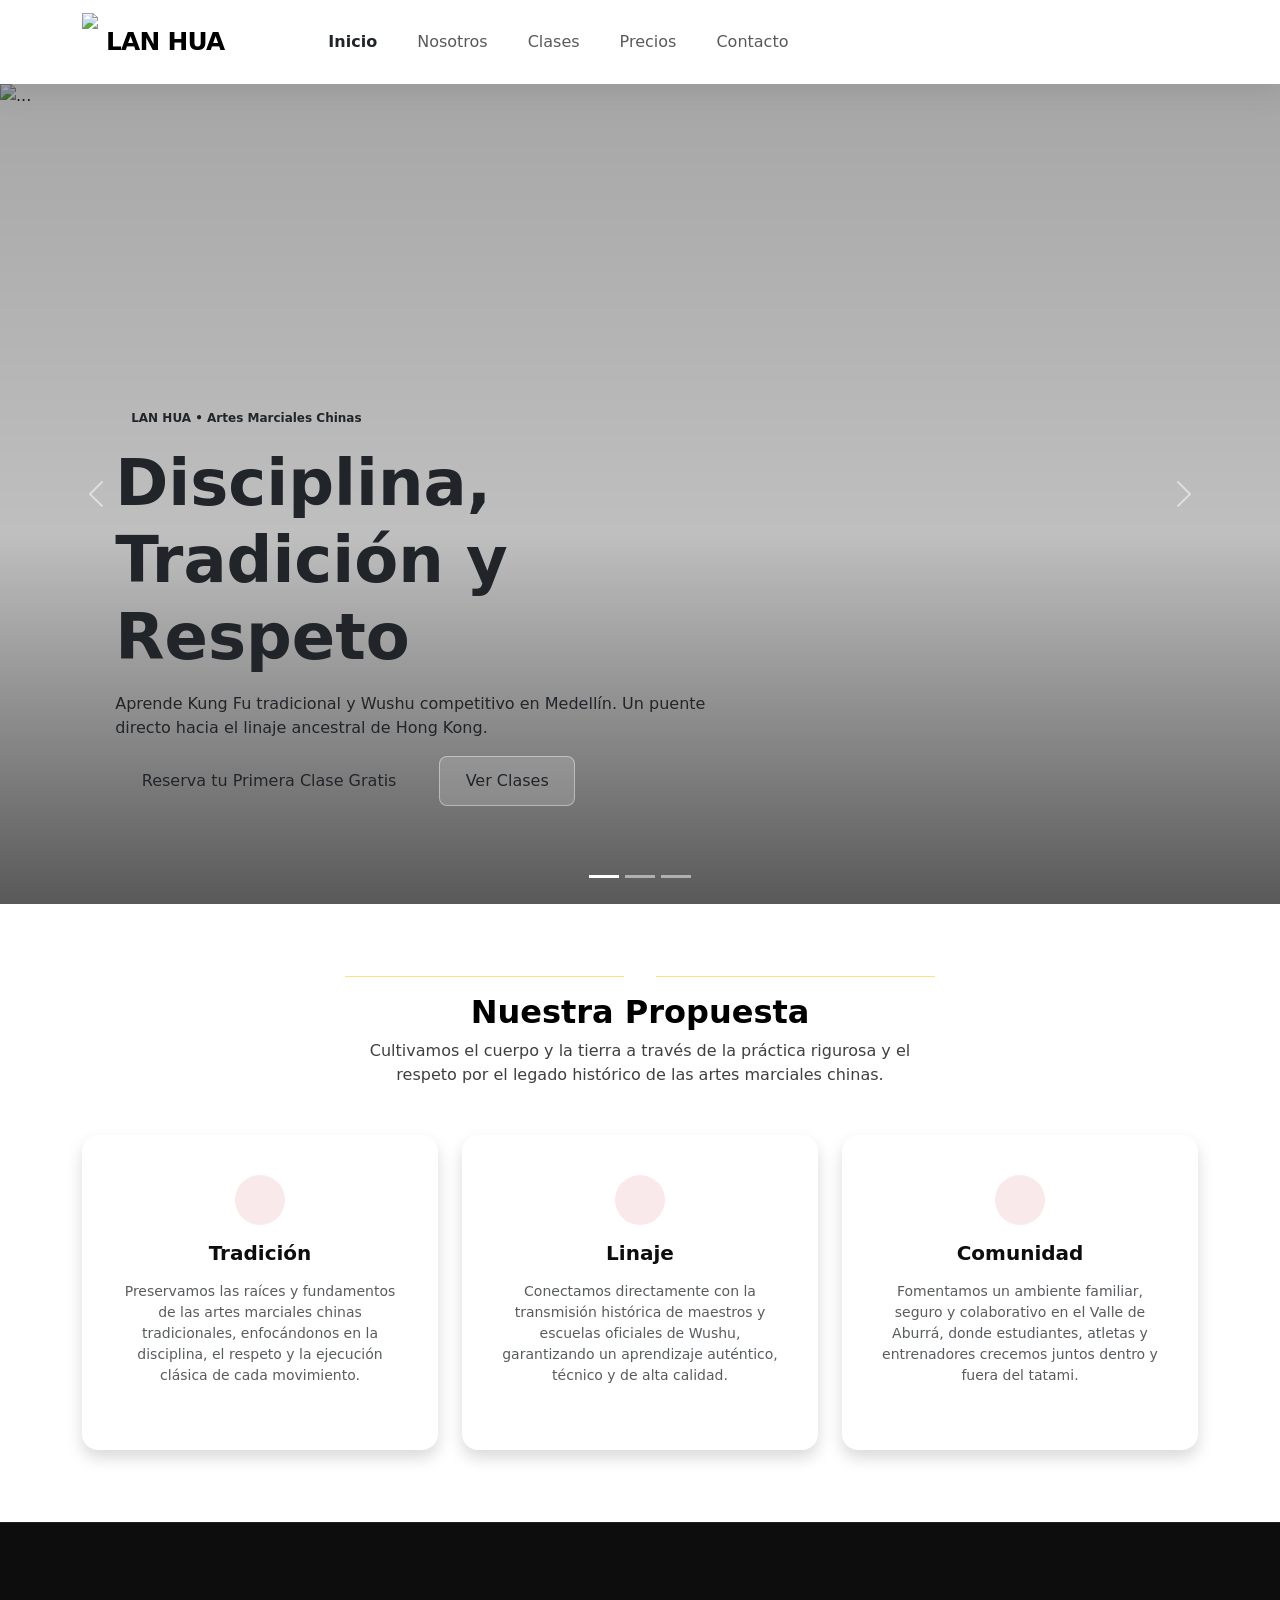
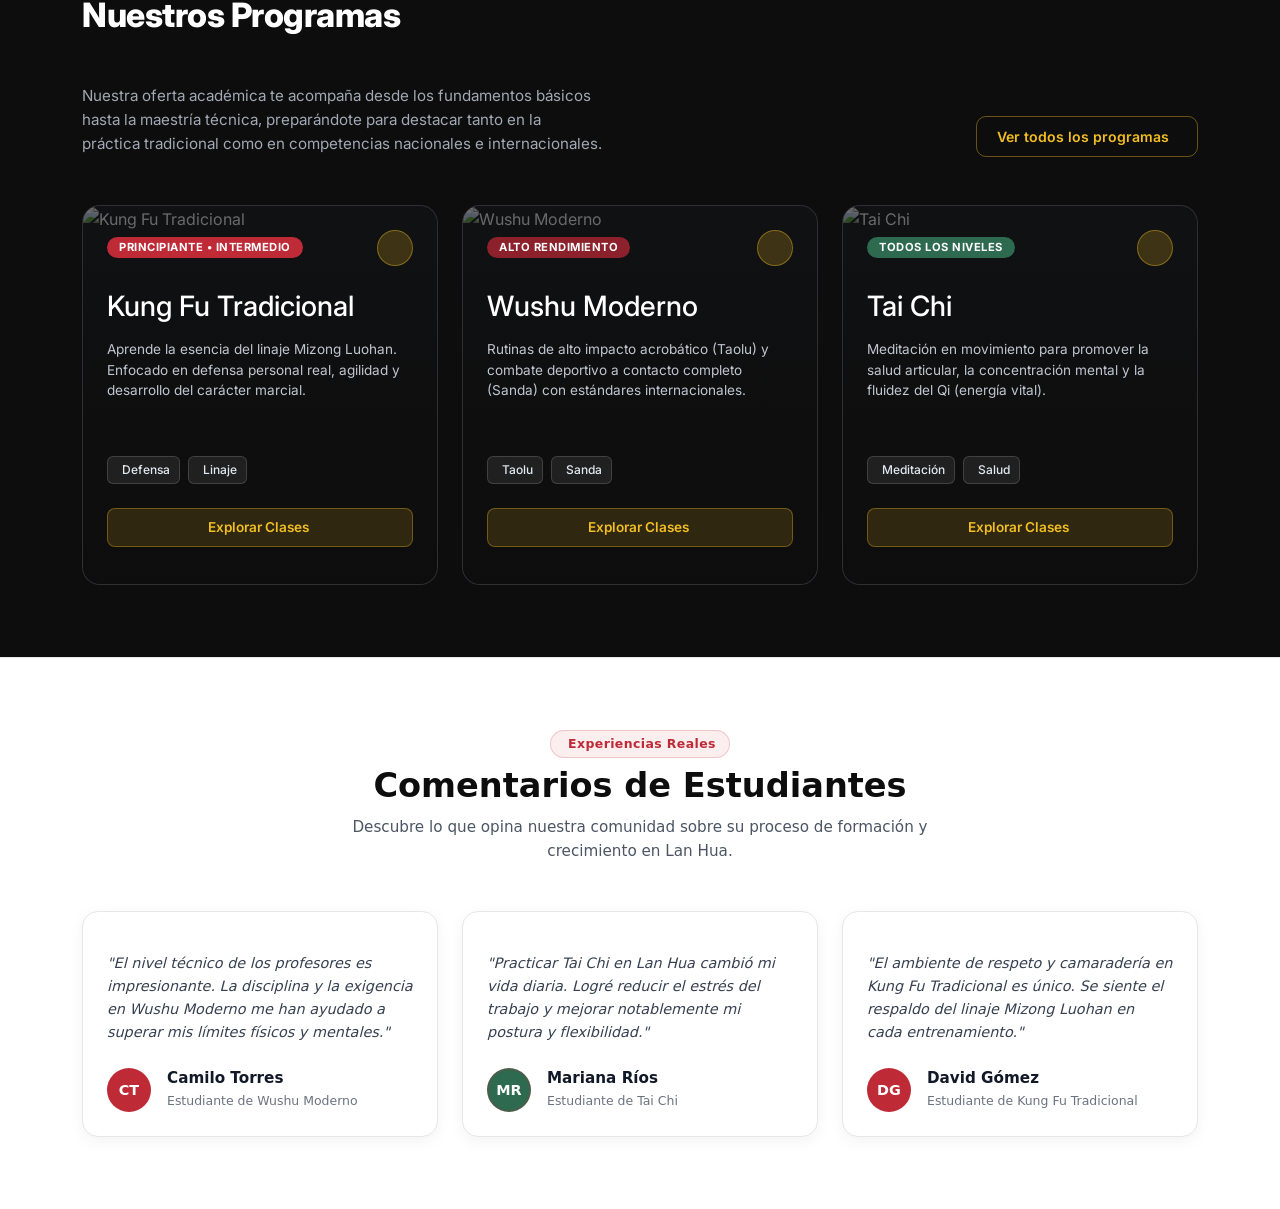
==== src/index.html @ cf406a7e "add finals demo3" ====
<!DOCTYPE html>
<html lang="es">

<head>
  <meta charset="UTF-8">
  <meta name="viewport" content="width=device-width, initial-scale=1.0">
  <title>Reserve One 5</title>
  <link rel="preconnect" href="https://fonts.googleapis.com">
  <link rel="preconnect" href="https://fonts.gstatic.com" crossorigin>
  <link
    href="https://fonts.googleapis.com/css2?family=Inter:ital,opsz,wght@0,14..32,100..900;1,14..32,100..900&display=swap"
    rel="stylesheet">
  <link href="https://cdn.jsdelivr.net/npm/bootstrap@5.3.8/dist/css/bootstrap.min.css" rel="stylesheet"
    integrity="sha384-sRIl4kxILFvY47J16cr9ZwB07vP4J8+LH7qKQnuqkuIAvNWLzeN8tE5YBujZqJLB" crossorigin="anonymous">
  <link rel="stylesheet" href="https://cdnjs.cloudflare.com/ajax/libs/font-awesome/7.3.0/css/all.min.css"
    integrity="sha512-ApSLB1Pd3/bZN8fWB/RG9YhN/7bd9Hkf3AGaE2mPfebjrxagjuBtx2GcgdqIlJkUzwylBo61r9Xa9NmgBI0swA=="
    crossorigin="anonymous" referrerpolicy="no-referrer" />
  <link rel="stylesheet" href="shared/css/reset.css">
  <link rel="stylesheet" href="shared/css/variables.css">
  <link rel="stylesheet" href="features/landing/landing.css">
  <link rel="stylesheet" href="shared/components/Header/Header.css">
  <link rel="stylesheet" href="shared/components/UserMenu/UserMenu.css">
  <link rel="stylesheet" href="shared/components/WarningUpdate/WarningUpdate.css">
</head>

<body>
  <header class="header sticky-top">
    <div class="container">
      <nav class="navbar navbar-expand-lg px-0">

        <a class="navbar-brand d-flex align-items-center" href="index.html">
          <img src="assets/LogoSinFondo.png" class="logo">
          <span class="ms-2 fw-semibold brand-name">
            LAN HUA
          </span>
        </a>

        <button class="navbar-toggler border-0 shadow-none" type="button" data-bs-toggle="collapse"
          data-bs-target="#navbar">
          <span class="navbar-toggler-icon"></span>
        </button>

        <div class="collapse navbar-collapse justify-content-between" id="navbar">
          <ul class="navbar-nav mx-auto">
            <li class="nav-item">
              <a class="nav-link active" href="index.html">Inicio</a>
            </li>

            <li class=" nav-item">
              <a class="nav-link" href="features/about/about.html">Nosotros</a>
            </li>

            <li class=" nav-item">
              <a class="nav-link" href="features/catalog_users/catalog_user.html">Clases</a>
            </li>

            <li class="nav-item">
              <a class="nav-link" href="features/pricing/pricing.html">Precios</a>
            </li>

            <li class="nav-item">
              <a class="nav-link" href="../src/features/contact/contact.html">Contacto</a>
            </li>
          </ul>

          <div class="d-flex flex-column flex-lg-row align-items-lg-center gap-3">
            <a href="features/catalog_users/catalog_user.html" class="flex-fill">
              <button class="btnBooking w-100">
                Reserva tu Clase
              </button>
            </a>
            <div class="flex-fill" id="authNavContainer" style="min-width: 120px; min-height: 40px;"></div>
          </div>

        </div>

      </nav>
    </div>
  </header>

  <main id="app">
    <section class="hero" id="hero">
      <div id="carouselExampleCaptions" class="carousel slide hero-carousel" data-bs-ride="carousel">
        <div class="carousel-indicators">
          <button type="button" data-bs-target="#carouselExampleCaptions" data-bs-slide-to="0" class="active"
            aria-current="true" aria-label="Slide 1"></button>
          <button type="button" data-bs-target="#carouselExampleCaptions" data-bs-slide-to="1"
            aria-label="Slide 2"></button>
          <button type="button" data-bs-target="#carouselExampleCaptions" data-bs-slide-to="2"
            aria-label="Slide 3"></button>
        </div>

        <div class="carousel-inner">
          <div class="carousel-item active">
            <img src="assets/lanhua-banner-1.png" class="d-block w-100" alt="...">
          </div>
          <div class="carousel-item">
            <img src="assets/lanhua-banner-2.png" class="d-block w-100" alt="...">
          </div>
          <div class="carousel-item">
            <img src="assets/lanhua-banner-3.png" class="d-block w-100" alt="...">
          </div>
        </div>

        <div class="hero-overlay"></div>
        <div class="hero-content">
          <span class="hero-badge">LAN HUA • Artes Marciales Chinas</span>
          <h1 class="hero-title">Disciplina, Tradición y Respeto</h1>
          <p class="hero-subtitle">
            Aprende Kung Fu tradicional y Wushu competitivo en Medellín. Un puente directo hacia el linaje ancestral de
            Hong Kong.
          </p>
          <div class="hero-buttons">
            <a href="/src/features/trial/trial.html" class="btn btn-hero-solid">Reserva tu Primera Clase Gratis</a>
            <a href="./features/catalog_users/catalog_user.html" class="btn btn-hero-glass">Ver Clases</a>
          </div>
        </div>

        <button class="carousel-control-prev" type="button" data-bs-target="#carouselExampleCaptions"
          data-bs-slide="prev">
          <span class="carousel-control-prev-icon" aria-hidden="true"></span>
          <span class="visually-hidden">Previous</span>
        </button>
        <button class="carousel-control-next" type="button" data-bs-target="#carouselExampleCaptions"
          data-bs-slide="next">
          <span class="carousel-control-next-icon" aria-hidden="true"></span>
          <span class="visually-hidden">Next</span>
        </button>
      </div>
    </section>

    <section class="py-5" style="background-color: #FFFFFF; color: #FFFFFF;">
      <div class="container py-4">

        <div class="text-center mb-5">
          <div class="d-flex align-items-center justify-content-center mb-3">
            <div class="border-top border-warning opacity-50 w-25"></div>
            <div class="mx-3 text-warning fs-5">
              <i class="fas fa-dharmachakra"></i>
            </div>
            <div class="border-top border-warning opacity-50 w-25"></div>
          </div>

          <h2 class="fw-bold mb-2" style="color: #000000;">Nuestra Propuesta</h2>
          <p class="text-black opacity-75 mx-auto" style="max-width: 600px;">
            Cultivamos el cuerpo y la tierra a través de la práctica rigurosa y el respeto por el legado histórico de
            las artes marciales chinas.
          </p>
        </div>

        <div class="row g-4 justify-content-center">

          <div class="col-md-4">
            <div class="card h-100 p-4 text-center border-0 shadow rounded-4 bg-white text-dark">
              <div class="card-body d-flex flex-column align-items-center">
                <div class="rounded-circle d-flex align-items-center justify-content-center mb-3"
                  style="width: 50px; height: 50px; background-color: rgba(191, 42, 55, 0.1);">
                  <i class="fas fa-fist-raised fs-5" style="color: #BF2A37;"></i>
                </div>
                <h3 class="h5 fw-bold mb-3" style="color: #0D0D0D;">Tradición</h3>
                <p class="small text-muted mb-4">
                  Preservamos las raíces y fundamentos de las artes marciales chinas tradicionales, enfocándonos en la
                  disciplina, el respeto y la ejecución clásica de cada movimiento.
                </p>
              </div>
            </div>
          </div>

          <div class="col-md-4">
            <div class="card h-100 p-4 text-center border-0 shadow rounded-4 bg-white text-dark">
              <div class="card-body d-flex flex-column align-items-center">
                <div class="rounded-circle d-flex align-items-center justify-content-center mb-3"
                  style="width: 50px; height: 50px; background-color: rgba(191, 42, 55, 0.1);">
                  <i class="fas fa-chess-knight fs-5" style="color: #BF2A37;"></i>
                </div>
                <h3 class="h5 fw-bold mb-3" style="color: #0D0D0D;">Linaje</h3>
                <p class="small text-muted mb-4">
                  Conectamos directamente con la transmisión histórica de maestros y escuelas oficiales de Wushu,
                  garantizando un aprendizaje auténtico, técnico y de alta calidad.
                </p>
              </div>
            </div>
          </div>

          <div class="col-md-4">
            <div class="card h-100 p-4 text-center border-0 shadow rounded-4 bg-white text-dark">
              <div class="card-body d-flex flex-column align-items-center">
                <div class="rounded-circle d-flex align-items-center justify-content-center mb-3"
                  style="width: 50px; height: 50px; background-color: rgba(191, 42, 55, 0.1);">
                  <i class="fas fa-users fs-5" style="color: #BF2A37;"></i>
                </div>
                <h3 class="h5 fw-bold mb-3" style="color: #0D0D0D;">Comunidad</h3>
                <p class="small text-muted mb-4">
                  Fomentamos un ambiente familiar, seguro y colaborativo en el Valle de Aburrá, donde estudiantes,
                  atletas y entrenadores crecemos juntos dentro y fuera del tatami.
                </p>
              </div>
            </div>
          </div>

        </div>
      </div>
    </section>
    <!-- SECCIÓN: NUESTROS PROGRAMAS -->
    <section class="programas-section py-5">
      <div class="container py-4">

        <div class="row align-items-end mb-5 d-flex flex-column flex-md-row gap-5 gap-md-0">
          <div class="col-md-8">
            <h2 class="programas-title mb-5">Nuestros Programas</h2>
            <p class="programas-sub mb-0">
              Nuestra oferta académica te acompaña desde los fundamentos básicos hasta la maestría técnica, preparándote
              para destacar tanto en la práctica tradicional como en competencias nacionales e internacionales.
            </p>
          </div>
          <div class="col-md-4 text-md-end mt-3 mt-md-0">
            <a href="./features/catalog_users/catalog_user.html" class="btn btn-programas-outline">
              Ver todos los programas <i class="fas fa-arrow-right ms-2"></i>
            </a>
          </div>
        </div>

        <div class="row g-4">

          <!-- 1. Kung Fu Tradicional -->
          <div class="col-12 col-md-4">
            <div class="programa-card">
              <div class="programa-img-wrapper">
                <img
                  src="https://encrypted-tbn0.gstatic.com/images?q=tbn:ANd9GcQu5zMb8eTyKQOvTy46fU_cthvkX_9nsXCmxvkmRLSlIg&s=10"
                  alt="Kung Fu Tradicional" class="programa-img">
                <div class="programa-img-overlay"></div>
              </div>
              <div class="programa-body p-4 d-flex flex-column gap-5">
                <div>
                  <div class="d-flex align-items-center justify-content-between mb-4">
                    <span class="badge badge-nivel badge-principiante">PRINCIPIANTE &bull; INTERMEDIO</span>
                    <span class="programa-icon"><i class="fas fa-dragon"></i></span>
                  </div>
                  <h3 class="card-title text-white mb-3">Kung Fu Tradicional</h3>
                  <p class="card-desc mb-2">
                    Aprende la esencia del linaje Mizong Luohan. Enfocado en defensa personal real, agilidad y
                    desarrollo del carácter marcial.
                  </p>
                </div>
                <div>
                  <div class="programa-tags d-flex flex-wrap gap-2 mb-4">
                    <span class="tag-pill"><i class="fas fa-shield-alt me-1"></i>Defensa</span>
                    <span class="tag-pill"><i class="fas fa-scroll me-1"></i>Linaje</span>
                  </div>
                  <a href="./features/catalog_users/catalog_user.html" class="btn btn-programa-action w-100">
                    Explorar Clases <i class="fas fa-chevron-right ms-1"></i>
                  </a>
                </div>
              </div>
            </div>
          </div>

          <!-- 2. Wushu Moderno -->
          <div class="col-12 col-md-4">
            <div class="programa-card">
              <div class="programa-img-wrapper">
                <img
                  src="https://encrypted-tbn0.gstatic.com/images?q=tbn:ANd9GcTxcX0eY5Zf0_SS2NsNn_dQMN6PITjBM2GypyWHqTzWzw&s=10"
                  alt="Wushu Moderno" class="programa-img">
                <div class="programa-img-overlay"></div>
              </div>
              <div class="programa-body p-4 d-flex flex-column gap-5">
                <div>
                  <div class="d-flex align-items-center justify-content-between mb-4">
                    <span class="badge badge-nivel badge-intermedio">ALTO RENDIMIENTO</span>
                    <span class="programa-icon"><i class="fas fa-bolt"></i></span>
                  </div>
                  <h3 class="card-title text-white mb-3">Wushu Moderno</h3>
                  <p class="card-desc mb-2">
                    Rutinas de alto impacto acrobático (Taolu) y combate deportivo a contacto completo (Sanda) con
                    estándares internacionales.
                  </p>
                </div>
                <div>
                  <div class="programa-tags d-flex flex-wrap gap-2 mb-4">
                    <span class="tag-pill"><i class="fas fa-running me-1"></i>Taolu</span>
                    <span class="tag-pill"><i class="fas fa-fist-raised me-1"></i>Sanda</span>
                  </div>
                  <a href="./features/catalog_users/catalog_user.html" class="btn btn-programa-action w-100">
                    Explorar Clases <i class="fas fa-chevron-right ms-1"></i>
                  </a>
                </div>
              </div>
            </div>
          </div>

          <!-- 3. Tai Chi -->
          <div class="col-12 col-md-4">
            <div class="programa-card">
              <div class="programa-img-wrapper">
                <img
                  src="https://encrypted-tbn0.gstatic.com/images?q=tbn:ANd9GcR_m20PCJZXcI93idDAuQC3Q36B2XH0JurhNxO5FFReQA&s=10"
                  alt="Tai Chi" class="programa-img">
                <div class="programa-img-overlay"></div>
              </div>
              <div class="programa-body p-4 d-flex flex-column gap-5">
                <div>
                  <div class="d-flex align-items-center justify-content-between mb-4">
                    <span class="badge badge-nivel badge-salud">TODOS LOS NIVELES</span>
                    <span class="programa-icon"><i class="fas fa-yin-yang"></i></span>
                  </div>
                  <h3 class="card-title text-white mb-3">Tai Chi</h3>
                  <p class="card-desc mb-2">
                    Meditación en movimiento para promover la salud articular, la concentración mental y la fluidez del
                    Qi (energía vital).
                  </p>
                </div>
                <div>
                  <div class="programa-tags d-flex flex-wrap gap-2 mb-4">
                    <span class="tag-pill"><i class="fas fa-spa me-1"></i>Meditación</span>
                    <span class="tag-pill"><i class="fas fa-heartbeat me-1"></i>Salud</span>
                  </div>
                  <a href="./features/catalog_users/catalog_user.html" class="btn btn-programa-action w-100">
                    Explorar Clases <i class="fas fa-chevron-right ms-1"></i>
                  </a>
                </div>
              </div>
            </div>
          </div>

        </div>

      </div>
    </section>

    <!-- SECCIÓN: TESTIMONIOS DE ESTUDIANTES -->
    <section class="testimonials-section py-5">
      <div class="container py-4">

        <div class="text-center mb-5">
          <span class="testimonials-badge mb-2"><i class="fas fa-star me-1" style="color: var(--secondary-color);"></i>
            Experiencias Reales</span>
          <h2 class="testimonials-title mb-2">Comentarios de Estudiantes</h2>
          <p class="testimonials-sub mx-auto mb-0">
            Descubre lo que opina nuestra comunidad sobre su proceso de formación y crecimiento en Lan Hua.
          </p>
        </div>

        <div class="row g-4 justify-content-center">

          <!-- TESTIMONIAL 1 -->
          <div class="col-12 col-md-4">
            <div class="testimonial-card p-4 h-100 d-flex flex-column justify-content-between">
              <div>
                <div class="d-flex align-items-center justify-content-between mb-3">
                  <div class="testimonial-stars">
                    <i class="fas fa-star"></i>
                    <i class="fas fa-star"></i>
                    <i class="fas fa-star"></i>
                    <i class="fas fa-star"></i>
                    <i class="fas fa-star"></i>
                  </div>
                  <span class="testimonial-quote-icon"><i class="fas fa-quote-right"></i></span>
                </div>
                <p class="testimonial-text mb-4">
                  "El nivel técnico de los profesores es impresionante. La disciplina y la exigencia en Wushu Moderno me
                  han ayudado a superar mis límites físicos y mentales."
                </p>
              </div>
              <div class="d-flex align-items-center gap-3">
                <div class="testimonial-avatar">
                  <span>CT</span>
                </div>
                <div>
                  <h3 class="h6 testimonial-author mb-0">Camilo Torres</h3>
                  <span class="testimonial-role">Estudiante de Wushu Moderno</span>
                </div>
              </div>
            </div>
          </div>

          <!-- TESTIMONIAL 2 -->
          <div class="col-12 col-md-4">
            <div class="testimonial-card p-4 h-100 d-flex flex-column justify-content-between">
              <div>
                <div class="d-flex align-items-center justify-content-between mb-3">
                  <div class="testimonial-stars">
                    <i class="fas fa-star"></i>
                    <i class="fas fa-star"></i>
                    <i class="fas fa-star"></i>
                    <i class="fas fa-star"></i>
                    <i class="fas fa-star"></i>
                  </div>
                  <span class="testimonial-quote-icon"><i class="fas fa-quote-right"></i></span>
                </div>
                <p class="testimonial-text mb-4">
                  "Practicar Tai Chi en Lan Hua cambió mi vida diaria. Logré reducir el estrés del trabajo y mejorar
                  notablemente mi postura y flexibilidad."
                </p>
              </div>
              <div class="d-flex align-items-center gap-3">
                <div class="testimonial-avatar alt-avatar">
                  <span>MR</span>
                </div>
                <div>
                  <h3 class="h6 testimonial-author mb-0">Mariana Ríos</h3>
                  <span class="testimonial-role">Estudiante de Tai Chi</span>
                </div>
              </div>
            </div>
          </div>

          <!-- TESTIMONIAL 3 -->
          <div class="col-12 col-md-4">
            <div class="testimonial-card p-4 h-100 d-flex flex-column justify-content-between">
              <div>
                <div class="d-flex align-items-center justify-content-between mb-3">
                  <div class="testimonial-stars">
                    <i class="fas fa-star"></i>
                    <i class="fas fa-star"></i>
                    <i class="fas fa-star"></i>
                    <i class="fas fa-star"></i>
                    <i class="fas fa-star"></i>
                  </div>
                  <span class="testimonial-quote-icon"><i class="fas fa-quote-right"></i></span>
                </div>
                <p class="testimonial-text mb-4">
                  "El ambiente de respeto y camaradería en Kung Fu Tradicional es único. Se siente el respaldo del
                  linaje Mizong Luohan en cada entrenamiento."
                </p>
              </div>
              <div class="d-flex align-items-center gap-3">
                <div class="testimonial-avatar">
                  <span>DG</span>
                </div>
                <div>
                  <h3 class="h6 testimonial-author mb-0">David Gómez</h3>
                  <span class="testimonial-role">Estudiante de Kung Fu Tradicional</span>
                </div>
              </div>
            </div>
          </div>

        </div>

      </div>
    </section>
  </main>

  <div id="footer-container"></div>

  <script src="https://cdn.jsdelivr.net/npm/bootstrap@5.3.8/dist/js/bootstrap.bundle.min.js"
    integrity="sha384-FKyoEForCGlyvwx9Hj09JcYn3nv7wiPVlz7YYwJrWVcXK/BmnVDxM+D2scQbITxI"
    crossorigin="anonymous"></script>

  <script type="module">
    import { loadFooter } from './shared/components/Footer/Footer.js';
    import { initAuthNav } from './shared/js/authNav.js';
    import { loadUserMenu } from './shared/components/UserMenu/UserMenu.js';
    import { initWarningUpdate } from './shared/components/WarningUpdate/WarningUpdate.js';

    document.addEventListener("DOMContentLoaded", () => {
      loadFooter();
      initAuthNav();
      loadUserMenu();
      initWarningUpdate();
    });
  </script>

  <script src="features/landing/landing.js" type="module"></script>
</body>

</html>
---- src/features/landing/landing.css ----
html {
  scroll-behavior: smooth;
}

/* tarjetas mision vision valores */
.custom-card {
  transition: transform 0.3s ease, box-shadow 0.3s ease, border-color 0.3s ease;
}

.custom-card:hover {
  transform: translateY(-8px);
  border-color: var(--primary-color) !important;
  box-shadow: 0 10px 20px rgba(191, 42, 55, 0.15) !important;
}

.contact {
  background-color: rgb(7, 7, 6);
}

/* SECCIÓN NUESTROS PROGRAMAS */
.programas-section {
  background-color: #0D0D0D;
  color: #FFFFFF;
  border-top: 1px solid rgba(255, 255, 255, 0.08);
  font-family: 'Inter', system-ui, -apple-system, sans-serif;
}

.programas-badge {
  display: inline-block;
  background-color: rgba(242, 190, 34, 0.12);
  color: var(--secondary-color, #F2BE22);
  border: 1px solid rgba(242, 190, 34, 0.3);
  padding: 0.25rem 0.75rem;
  border-radius: 20px;
  font-size: 0.78rem;
  font-weight: 600;
  letter-spacing: 0.5px;
  text-transform: uppercase;
}

.programas-title {
  font-weight: 800;
  font-size: 2.1rem;
  color: #FFFFFF;
  letter-spacing: -0.5px;
}

.programas-sub {
  font-size: 0.95rem;
  color: #a1a8b3;
  max-width: 520px;
  line-height: 1.6;
}

.btn-programas-outline {
  display: inline-flex;
  align-items: center;
  color: var(--secondary-color, #F2BE22);
  border: 1px solid rgba(242, 190, 34, 0.4);
  padding: 0.55rem 1.25rem;
  border-radius: 10px;
  font-weight: 600;
  font-size: 0.88rem;
  text-decoration: none;
  transition: all 0.3s ease;
  background: transparent;
}

.btn-programas-outline:hover {
  background-color: var(--secondary-color, #F2BE22);
  color: #0D0D0D;
  border-color: var(--secondary-color, #F2BE22);
  box-shadow: 0 4px 15px rgba(242, 190, 34, 0.25);
}

/* CARDS DE PROGRAMAS */
.programa-card {
  position: relative;
  min-height: 380px;
  height: auto;
  border-radius: 18px;
  overflow: hidden;
  background-color: #16181d;
  border: 1px solid rgba(255, 255, 255, 0.1);
  transition: transform 0.35s cubic-bezier(0.165, 0.84, 0.44, 1), box-shadow 0.35s ease, border-color 0.35s ease;
}

.programa-card:hover {
  transform: translateY(-8px);
  border-color: rgba(242, 190, 34, 0.4);
  box-shadow: 0 16px 36px rgba(0, 0, 0, 0.6), 0 0 20px rgba(242, 190, 34, 0.12);
}

.programa-img-wrapper {
  position: absolute;
  inset: 0;
  width: 100%;
  height: 100%;
  overflow: hidden;
}

.programa-img {
  width: 100%;
  height: 100%;
  object-fit: cover;
  object-position: center;
  transition: transform 0.6s ease;
}

.programa-card:hover .programa-img {
  transform: scale(1.08);
}

.programa-img-overlay {
  position: absolute;
  inset: 0;
  background: linear-gradient(to bottom,
      rgba(13, 13, 13, 0.6) 0%,
      rgba(13, 13, 13, 0.85) 50%,
      rgba(13, 13, 13, 0.98) 100%);
  transition: opacity 0.3s ease;
}

.programa-body {
  position: relative;
  z-index: 2;
  height: 100%;
}

.programa-icon {
  width: 36px;
  height: 36px;
  border-radius: 50%;
  background: rgba(242, 190, 34, 0.2);
  border: 1px solid rgba(242, 190, 34, 0.4);
  color: var(--secondary-color, #F2BE22);
  display: flex;
  align-items: center;
  justify-content: center;
  font-size: 0.9rem;
}

.badge-nivel {
  font-size: 0.7rem;
  font-weight: 700;
  letter-spacing: 0.5px;
  padding: 0.3rem 0.75rem;
  border-radius: 20px;
}

.badge-principiante {
  background-color: var(--primary-color, #BF2A37);
  color: #FFFFFF;
}

.badge-intermedio {
  background-color: #8C212B;
  color: #FFFFFF;
}

.badge-salud {
  background-color: #2D6A4F;
  color: #FFFFFF;
}

.card-desc {
  font-size: 0.85rem;
  color: #c0c6d0;
  line-height: 1.5;
}

.tag-pill {
  background-color: rgba(255, 255, 255, 0.08);
  border: 1px solid rgba(255, 255, 255, 0.15);
  color: #e2e8f0;
  padding: 0.25rem 0.6rem;
  border-radius: 6px;
  font-size: 0.75rem;
  font-weight: 500;
}

.btn-programa-action {
  background: rgba(242, 190, 34, 0.15);
  color: var(--secondary-color, #F2BE22);
  border: 1px solid rgba(242, 190, 34, 0.35);
  padding: 0.5rem 1rem;
  border-radius: 8px;
  font-weight: 600;
  font-size: 0.85rem;
  text-decoration: none;
  transition: all 0.25s ease;
  display: inline-flex;
  align-items: center;
  justify-content: center;
}

.btn-programa-action:hover {
  background: var(--secondary-color, #F2BE22);
  color: #0D0D0D;
  border-color: var(--secondary-color, #F2BE22);
}

/* SECCIÓN TESTIMONIOS */
.testimonials-section {
  background-color: #FFFFFF;
  color: #0D0D0D;
  border-top: 1px solid #E5E7EB;
}

.testimonials-badge {
  display: inline-block;
  background-color: rgba(191, 42, 55, 0.08);
  color: var(--primary-color, #BF2A37);
  border: 1px solid rgba(191, 42, 55, 0.2);
  padding: 0.25rem 0.8rem;
  border-radius: 20px;
  font-size: 0.78rem;
  font-weight: 600;
  letter-spacing: 0.4px;
}

.testimonials-title {
  font-weight: 800;
  font-size: 2.1rem;
  color: #0D0D0D;
}

.testimonials-sub {
  font-size: 0.95rem;
  color: #4B5563;
  max-width: 580px;
  line-height: 1.6;
}

.testimonial-card {
  background: #FFFFFF;
  border: 1px solid #E5E7EB;
  border-radius: 16px;
  box-shadow: 0 4px 15px rgba(0, 0, 0, 0.05);
  transition: transform 0.3s ease, border-color 0.3s ease, box-shadow 0.3s ease;
}

.testimonial-card:hover {
  transform: translateY(-5px);
  border-color: rgba(191, 42, 55, 0.3);
  box-shadow: 0 12px 28px rgba(0, 0, 0, 0.08);
}

.testimonial-stars {
  color: #F59E0B;
  font-size: 0.85rem;
  display: flex;
  gap: 3px;
}

.testimonial-quote-icon {
  color: rgba(191, 42, 55, 0.2);
  font-size: 1.2rem;
}

.testimonial-text {
  font-size: 0.9rem;
  color: #374151;
  line-height: 1.6;
  font-style: italic;
}

.testimonial-avatar {
  width: 44px;
  height: 44px;
  border-radius: 50%;
  background: var(--primary-color, #BF2A37);
  color: #FFFFFF;
  display: flex;
  align-items: center;
  justify-content: center;
  font-weight: 700;
  font-size: 0.9rem;
  flex-shrink: 0;
  border: 2px solid rgba(191, 42, 55, 0.2);
}

.testimonial-avatar.alt-avatar {
  background: #2D6A4F;
}

.testimonial-author {
  font-size: 0.95rem;
  font-weight: 700;
  color: #111827;
}

.testimonial-role {
  font-size: 0.78rem;
  color: #6B7280;
}

html {
  scroll-behavior: smooth;
}

/* Si tienes una navbar fija en la parte superior, evita que tape el inicio de la sección */
section {
  scroll-margin-top: 80px;
}

/** ----- Inicio Hero ----- */
.hero {
  height: calc(100vh - 80px);
  min-height: 500px;
  position: relative;
}

.hero-carousel,
.carousel-inner,
.carousel-item {
  height: 100%;
  width: 100%;
}

.carousel-item img {
  height: 100%;
  width: 100%;
  object-fit: cover;
  object-position: center;
}

.hero-overlay {
  position: absolute;
  inset: 0;
  background: linear-gradient(to top,
      rgba(0, 0, 0, 0.65) 0%,
      rgba(0, 0, 0, 0.25) 45%,
      rgba(0, 0, 0, 0.35) 100%);
  pointer-events: none;
}

.hero-content {
  position: absolute;
  bottom: 12%;
  left: 9%;
  max-width: 600px;
  color: var(--surface-color);
  z-index: 10;
}

.hero-badge {
  background: var(--primary-color);
  padding: 6px 16px;
  border-radius: 20px;
  font-size: 0.75rem;
  font-weight: 700;
}

.hero-title {
  font-size: 4rem;
  font-weight: 700;
  margin: 1rem 0;
}

.btn-hero-solid {
  background: var(--primary-color);
  color: var(--text-light);
  padding: 0.75rem 1.6rem;
  border-radius: 8px;
}

.btn-hero-solid:hover {
  background: #9D202C;
  transform: translateY(-2px);
  box-shadow: 0 10px 24px rgba(191, 42, 55, 0.35);
}

.btn-hero-glass {
  background: rgba(255, 255, 255, 0.15);
  color: var(--text-light);
  padding: 0.75rem 1.6rem;
  border-radius: 8px;
  border: 1px solid rgba(255, 255, 255, 0.4);
}

.btn-hero-glass:hover {
  background: rgba(255, 255, 255, .22);
  border-color: rgba(242, 190, 34, .65);
  color: white;
  transform: translateY(-2px);
  box-shadow:
    0 10px 30px rgba(0, 0, 0, .25),
    0 0 20px rgba(242, 190, 34, .18);
}

.hero-buttons {
  display: flex;
  gap: 1rem;
  flex-wrap: wrap;
}
---- src/shared/components/Header/Header.css ----
.header {
  background: var(--background-color);
  box-shadow: rgba(100, 100, 111, 0.2) 0px 7px 29px 0px;
}

.logo {
  height: 58px;
}

.brand-name {
  color: var(--primary-color);
  font-size: 1.55rem;
  font-weight: 700;
  letter-spacing: -.03em;
}

.navbar-nav {
  display: flex;
  align-items: center;
  justify-content: center;
  gap: 1.5rem;
}

.nav-link {
  position: relative;
  line-height: 12px;
}

.nav-link::after {
  content: "";
  position: absolute;
  left: 0;
  bottom: -8px;
  width: 100%;
  height: 2px;
  background: var(--primary-color);
  border-radius: 999px;
  transform: scaleX(0);
  transition: .3s;
}

.nav-link:hover::after,
.nav-link.active::after {
  transform: scaleX(1);
}

.nav-link.active {
  color: var(--primary-color) !important;
  font-weight: 600;
}

.nav-link:hover {
  color: var(--primary-color);
  cursor: pointer;
}

.btnBooking {
  background: var(--primary-color);
  color: white !important;
  padding: 0.5rem 1.6rem;
  border-radius: 8px;
  border: none;
}

.btnBooking:hover {
  background: #9D202C;
  transform: translateY(-2px);
  box-shadow: 0 8px 20px rgba(0, 0, 0, 0.18);
}

.btnLogin,
.btnLogout {
  border-radius: var(--radius-sm);
  border: 1px solid var(--primary-color);
  padding: 0.5rem 1.6rem;
  background: var(--background-color);
  color: var(--primary-color);
}

.btnLogout {
  border-color: var(--surface-color);
}

.btnLogin:hover,
.btnLogout:hover {
  box-shadow: 0 8px 15px rgba(0, 0, 0, 0.18);
  transform: translateY(-2px);
}

.btnLogout:hover {
  border: 1px solid var(--accent-color);
  border-color: rgba(127, 126, 126, 0.65);
  color: var(--text-color);
  box-shadow: none;
}
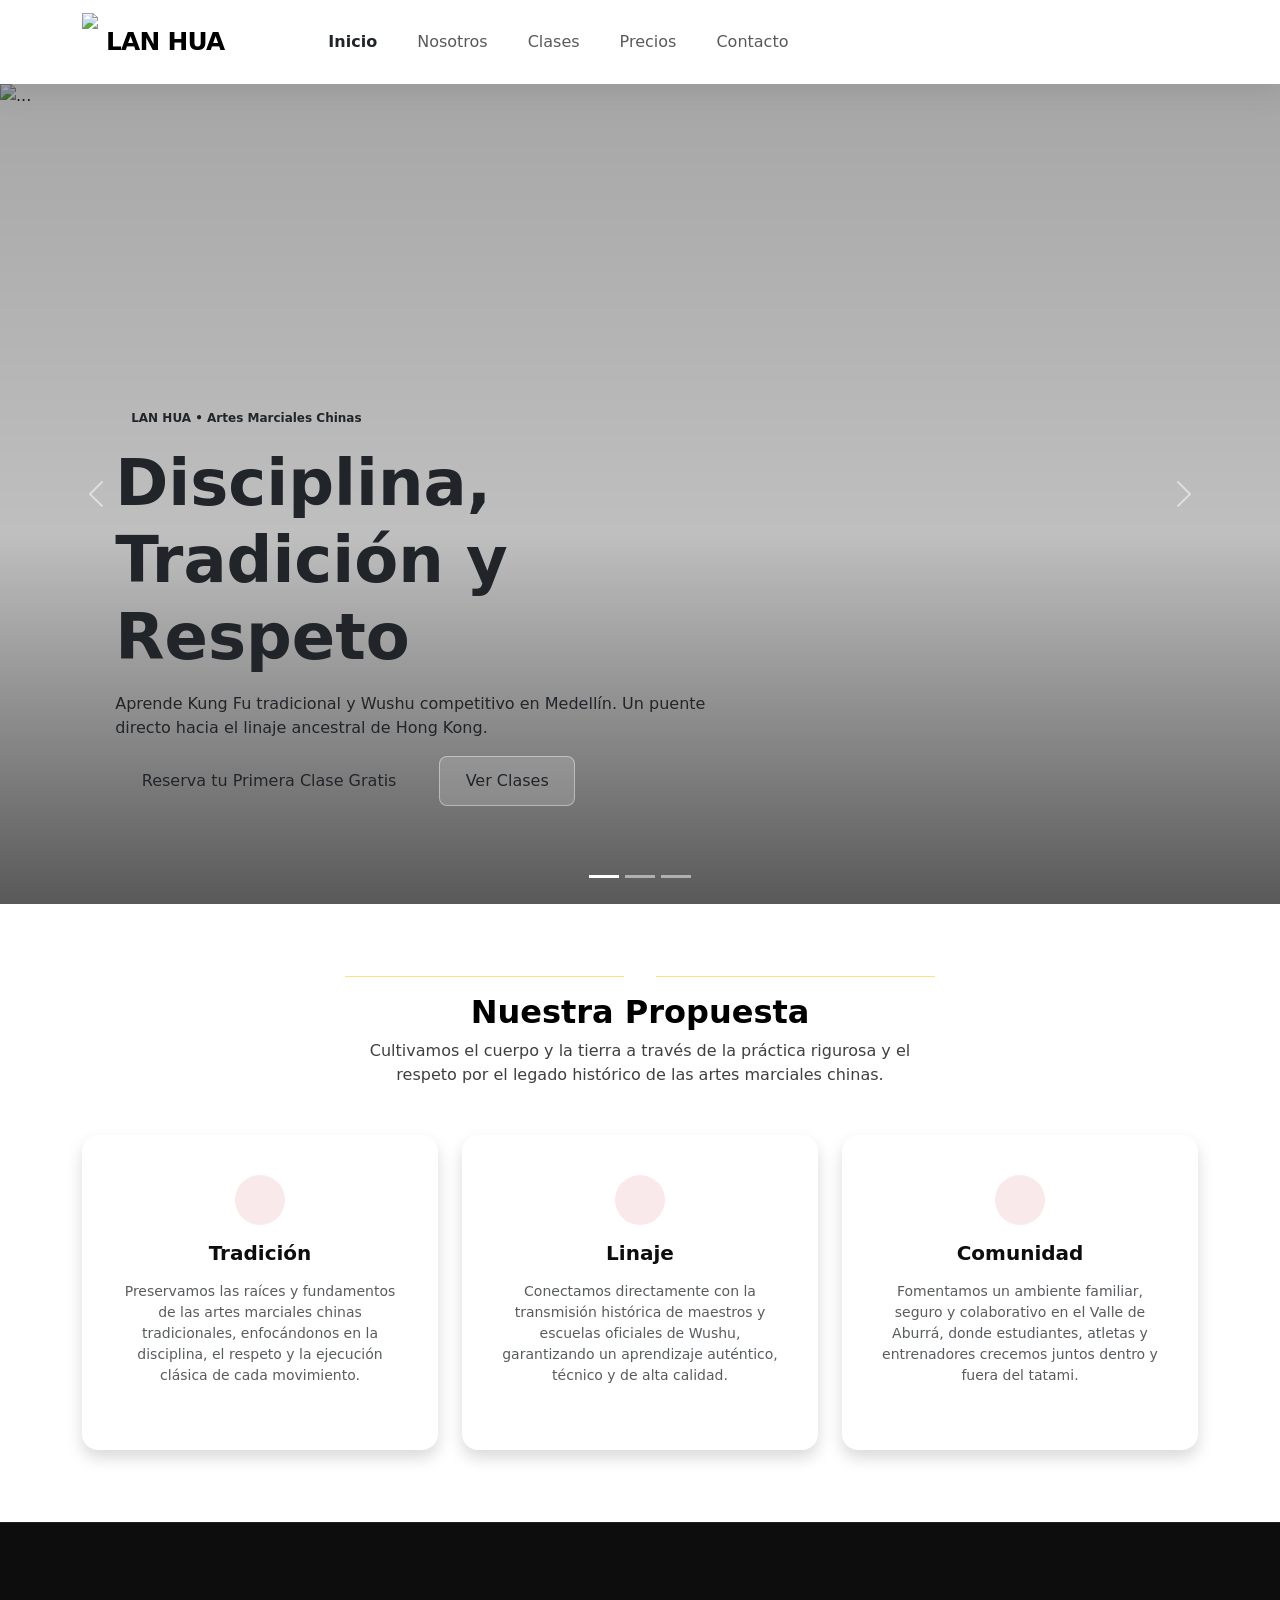
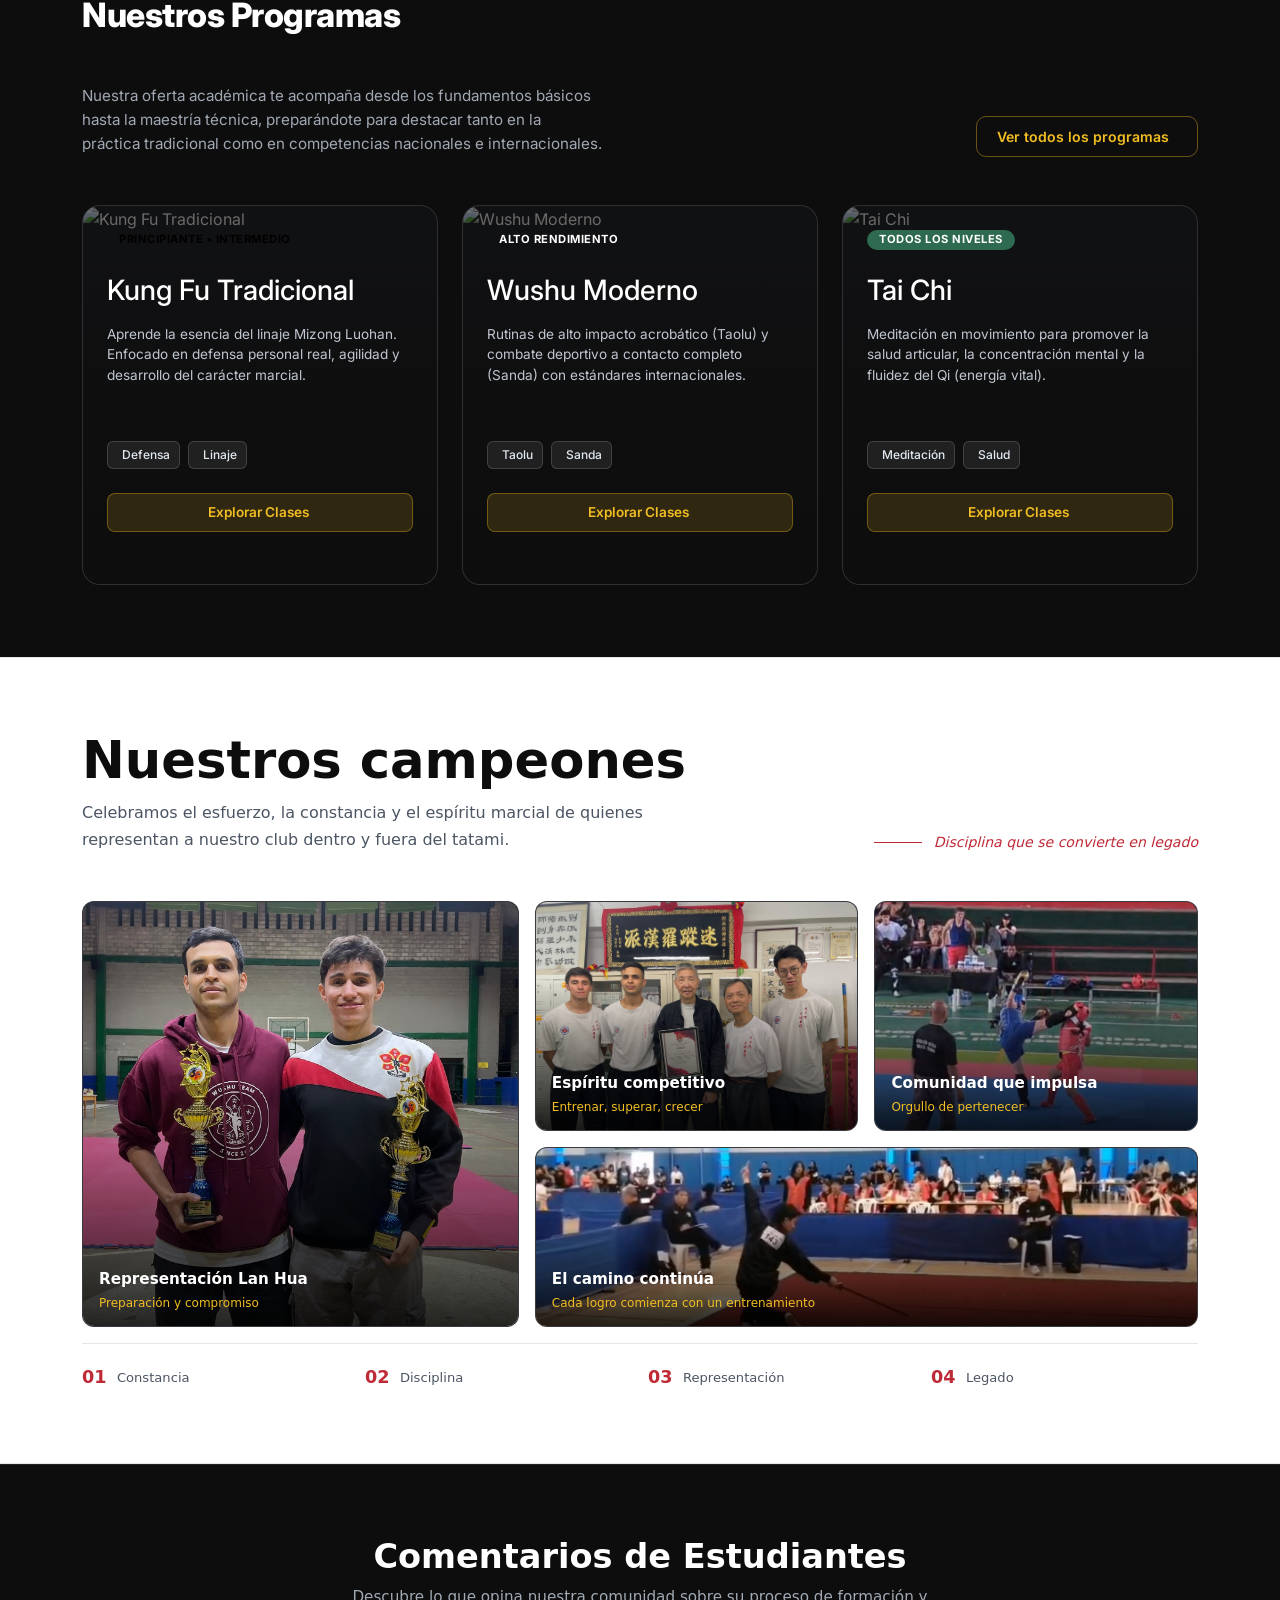
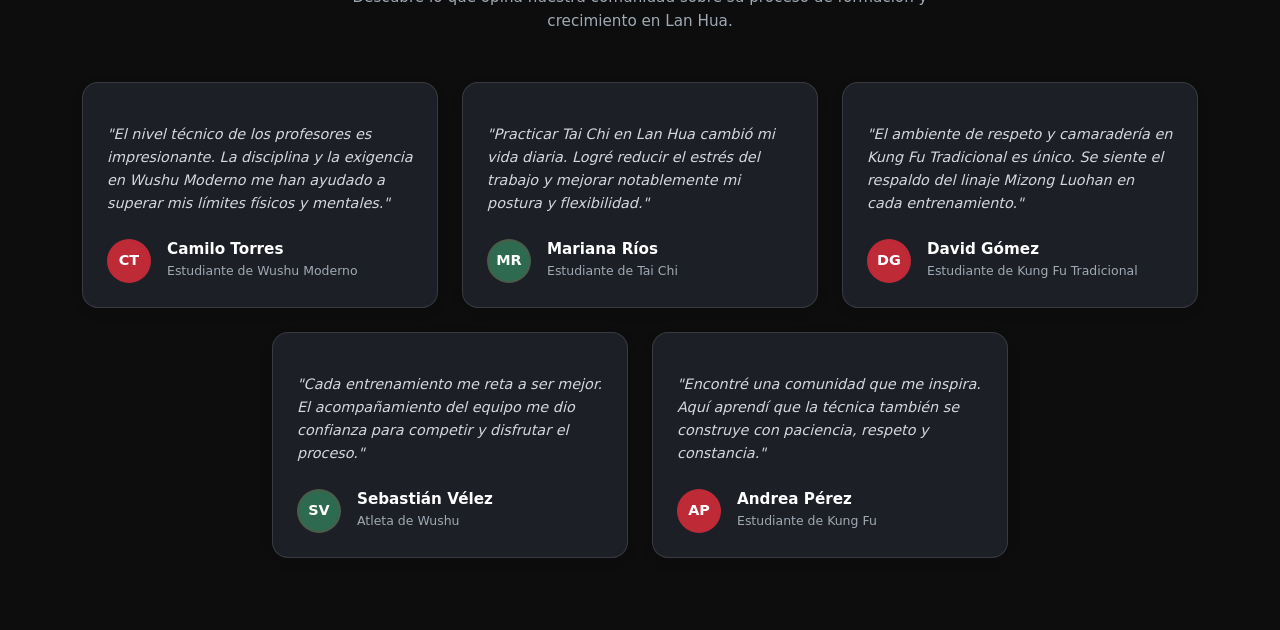
==== commit 43e116b1: "add finals adjust" ====
--- a/src/index.html
+++ b/src/index.html
@@ -131,25 +131,19 @@
 
     <section class="py-5" style="background-color: #FFFFFF; color: #FFFFFF;">
       <div class="container py-4">
-
         <div class="text-center mb-5">
           <div class="d-flex align-items-center justify-content-center mb-3">
             <div class="border-top border-warning opacity-50 w-25"></div>
-            <div class="mx-3 text-warning fs-5">
-              <i class="fas fa-dharmachakra"></i>
-            </div>
+            <div class="mx-3 text-warning fs-5"><i class="fas fa-dharmachakra"></i></div>
             <div class="border-top border-warning opacity-50 w-25"></div>
           </div>
-
           <h2 class="fw-bold mb-2" style="color: #000000;">Nuestra Propuesta</h2>
           <p class="text-black opacity-75 mx-auto" style="max-width: 600px;">
             Cultivamos el cuerpo y la tierra a través de la práctica rigurosa y el respeto por el legado histórico de
             las artes marciales chinas.
           </p>
         </div>
-
         <div class="row g-4 justify-content-center">
-
           <div class="col-md-4">
             <div class="card h-100 p-4 text-center border-0 shadow rounded-4 bg-white text-dark">
               <div class="card-body d-flex flex-column align-items-center">
@@ -158,14 +152,12 @@
                   <i class="fas fa-fist-raised fs-5" style="color: #BF2A37;"></i>
                 </div>
                 <h3 class="h5 fw-bold mb-3" style="color: #0D0D0D;">Tradición</h3>
-                <p class="small text-muted mb-4">
-                  Preservamos las raíces y fundamentos de las artes marciales chinas tradicionales, enfocándonos en la
-                  disciplina, el respeto y la ejecución clásica de cada movimiento.
+                <p class="small text-muted mb-4">Preservamos las raíces y fundamentos de las artes marciales chinas
+                  tradicionales, enfocándonos en la disciplina, el respeto y la ejecución clásica de cada movimiento.
                 </p>
               </div>
             </div>
           </div>
-
           <div class="col-md-4">
             <div class="card h-100 p-4 text-center border-0 shadow rounded-4 bg-white text-dark">
               <div class="card-body d-flex flex-column align-items-center">
@@ -174,14 +166,11 @@
                   <i class="fas fa-chess-knight fs-5" style="color: #BF2A37;"></i>
                 </div>
                 <h3 class="h5 fw-bold mb-3" style="color: #0D0D0D;">Linaje</h3>
-                <p class="small text-muted mb-4">
-                  Conectamos directamente con la transmisión histórica de maestros y escuelas oficiales de Wushu,
-                  garantizando un aprendizaje auténtico, técnico y de alta calidad.
-                </p>
-              </div>
-            </div>
-          </div>
-
+                <p class="small text-muted mb-4">Conectamos directamente con la transmisión histórica de maestros y
+                  escuelas oficiales de Wushu, garantizando un aprendizaje auténtico, técnico y de alta calidad.</p>
+              </div>
+            </div>
+          </div>
           <div class="col-md-4">
             <div class="card h-100 p-4 text-center border-0 shadow rounded-4 bg-white text-dark">
               <div class="card-body d-flex flex-column align-items-center">
@@ -190,15 +179,13 @@
                   <i class="fas fa-users fs-5" style="color: #BF2A37;"></i>
                 </div>
                 <h3 class="h5 fw-bold mb-3" style="color: #0D0D0D;">Comunidad</h3>
-                <p class="small text-muted mb-4">
-                  Fomentamos un ambiente familiar, seguro y colaborativo en el Valle de Aburrá, donde estudiantes,
-                  atletas y entrenadores crecemos juntos dentro y fuera del tatami.
-                </p>
-              </div>
-            </div>
-          </div>
-
-        </div>
+                <p class="small text-muted mb-4">Fomentamos un ambiente familiar, seguro y colaborativo en el Valle de
+                  Aburrá, donde estudiantes, atletas y entrenadores crecemos juntos dentro y fuera del tatami.</p>
+              </div>
+            </div>
+          </div>
+        </div>
+
       </div>
     </section>
     <!-- SECCIÓN: NUESTROS PROGRAMAS -->
@@ -235,7 +222,6 @@
                 <div>
                   <div class="d-flex align-items-center justify-content-between mb-4">
                     <span class="badge badge-nivel badge-principiante">PRINCIPIANTE &bull; INTERMEDIO</span>
-                    <span class="programa-icon"><i class="fas fa-dragon"></i></span>
                   </div>
                   <h3 class="card-title text-white mb-3">Kung Fu Tradicional</h3>
                   <p class="card-desc mb-2">
@@ -269,7 +255,6 @@
                 <div>
                   <div class="d-flex align-items-center justify-content-between mb-4">
                     <span class="badge badge-nivel badge-intermedio">ALTO RENDIMIENTO</span>
-                    <span class="programa-icon"><i class="fas fa-bolt"></i></span>
                   </div>
                   <h3 class="card-title text-white mb-3">Wushu Moderno</h3>
                   <p class="card-desc mb-2">
@@ -303,7 +288,6 @@
                 <div>
                   <div class="d-flex align-items-center justify-content-between mb-4">
                     <span class="badge badge-nivel badge-salud">TODOS LOS NIVELES</span>
-                    <span class="programa-icon"><i class="fas fa-yin-yang"></i></span>
                   </div>
                   <h3 class="card-title text-white mb-3">Tai Chi</h3>
                   <p class="card-desc mb-2">
@@ -329,13 +313,59 @@
       </div>
     </section>
 
+    <!-- SECCIÓN: NUESTROS CAMPEONES -->
+    <section class="champions-section py-5">
+      <div class="container py-4">
+        <div class="row align-items-end g-4 mb-5">
+          <div class="col-lg-7">
+            <h2 class="champions-title mb-2">Nuestros campeones</h2>
+            <p class="champions-sub mb-0">
+              Celebramos el esfuerzo, la constancia y el espíritu marcial de quienes representan a nuestro club dentro y
+              fuera del tatami.
+            </p>
+          </div>
+          <div class="col-lg-5">
+            <div class="champions-motto">
+              <span class="champions-motto__line"></span>
+              <span>Disciplina que se convierte en legado</span>
+            </div>
+          </div>
+        </div>
+
+        <div class="champions-gallery">
+          <figure class="champion-photo champion-photo--feature">
+            <img src="assets/champios_1.jpg" alt="Atleta Lan Hua" loading="lazy">
+            <figcaption><strong>Representación Lan Hua</strong><span>Preparación y compromiso</span></figcaption>
+          </figure>
+          <figure class="champion-photo">
+            <img src="assets/champions_2.jpg" alt="Campeón del club Lan Hua" loading="lazy">
+            <figcaption><strong>Espíritu competitivo</strong><span>Entrenar, superar, crecer</span></figcaption>
+          </figure>
+          <figure class="champion-photo">
+            <img src="assets/champios_3.jpg" alt="Atleta del club Lan Hua" loading="lazy">
+            <figcaption><strong>Comunidad que impulsa</strong><span>Orgullo de pertenecer</span></figcaption>
+          </figure>
+          <figure class="champion-photo champion-photo--wide">
+            <img src="assets/champions_4.jpg" alt="Entrenamiento de artes marciales Lan Hua" loading="lazy">
+            <figcaption><strong>El camino continúa</strong><span>Cada logro comienza con un entrenamiento</span>
+            </figcaption>
+          </figure>
+        </div>
+
+        <div class="champions-stats" aria-label="Valores de nuestros campeones">
+          <div><strong>01</strong><span>Constancia</span></div>
+          <div><strong>02</strong><span>Disciplina</span></div>
+          <div><strong>03</strong><span>Representación</span></div>
+          <div><strong>04</strong><span>Legado</span></div>
+        </div>
+      </div>
+    </section>
+
     <!-- SECCIÓN: TESTIMONIOS DE ESTUDIANTES -->
     <section class="testimonials-section py-5">
       <div class="container py-4">
 
         <div class="text-center mb-5">
-          <span class="testimonials-badge mb-2"><i class="fas fa-star me-1" style="color: var(--secondary-color);"></i>
-            Experiencias Reales</span>
           <h2 class="testimonials-title mb-2">Comentarios de Estudiantes</h2>
           <p class="testimonials-sub mx-auto mb-0">
             Descubre lo que opina nuestra comunidad sobre su proceso de formación y crecimiento en Lan Hua.
@@ -432,6 +462,58 @@
                 <div>
                   <h3 class="h6 testimonial-author mb-0">David Gómez</h3>
                   <span class="testimonial-role">Estudiante de Kung Fu Tradicional</span>
+                </div>
+              </div>
+            </div>
+          </div>
+
+          <!-- TESTIMONIAL 4 -->
+          <div class="col-12 col-md-4">
+            <div class="testimonial-card p-4 h-100 d-flex flex-column justify-content-between">
+              <div>
+                <div class="d-flex align-items-center justify-content-between mb-3">
+                  <div class="testimonial-stars">
+                    <i class="fas fa-star"></i><i class="fas fa-star"></i><i class="fas fa-star"></i>
+                    <i class="fas fa-star"></i><i class="fas fa-star"></i>
+                  </div>
+                  <span class="testimonial-quote-icon"><i class="fas fa-quote-right"></i></span>
+                </div>
+                <p class="testimonial-text mb-4">
+                  "Cada entrenamiento me reta a ser mejor. El acompañamiento del equipo me dio confianza para competir y
+                  disfrutar el proceso."
+                </p>
+              </div>
+              <div class="d-flex align-items-center gap-3">
+                <div class="testimonial-avatar alt-avatar"><span>SV</span></div>
+                <div>
+                  <h3 class="h6 testimonial-author mb-0">Sebastián Vélez</h3>
+                  <span class="testimonial-role">Atleta de Wushu</span>
+                </div>
+              </div>
+            </div>
+          </div>
+
+          <!-- TESTIMONIAL 5 -->
+          <div class="col-12 col-md-4">
+            <div class="testimonial-card p-4 h-100 d-flex flex-column justify-content-between">
+              <div>
+                <div class="d-flex align-items-center justify-content-between mb-3">
+                  <div class="testimonial-stars">
+                    <i class="fas fa-star"></i><i class="fas fa-star"></i><i class="fas fa-star"></i>
+                    <i class="fas fa-star"></i><i class="fas fa-star"></i>
+                  </div>
+                  <span class="testimonial-quote-icon"><i class="fas fa-quote-right"></i></span>
+                </div>
+                <p class="testimonial-text mb-4">
+                  "Encontré una comunidad que me inspira. Aquí aprendí que la técnica también se construye con
+                  paciencia, respeto y constancia."
+                </p>
+              </div>
+              <div class="d-flex align-items-center gap-3">
+                <div class="testimonial-avatar"><span>AP</span></div>
+                <div>
+                  <h3 class="h6 testimonial-author mb-0">Andrea Pérez</h3>
+                  <span class="testimonial-role">Estudiante de Kung Fu</span>
                 </div>
               </div>
             </div>
--- a/src/features/landing/landing.css
+++ b/src/features/landing/landing.css
@@ -149,12 +149,12 @@
 }
 
 .badge-principiante {
-  background-color: var(--primary-color, #BF2A37);
-  color: #FFFFFF;
+  background-color: var(--secondary-color);
+  color: #000000;
 }
 
 .badge-intermedio {
-  background-color: #8C212B;
+  background-color: var(--primary-color);
   color: #FFFFFF;
 }
 
@@ -200,16 +200,176 @@
   border-color: var(--secondary-color, #F2BE22);
 }
 
+/* SECCIÓN NUESTROS CAMPEONES */
+.champions-section {
+  background: #FFFFFF;
+  color: #0D0D0D;
+  border-top: 1px solid #E5E7EB;
+  border-bottom: 1px solid #E5E7EB;
+}
+
+.champions-kicker {
+  display: inline-flex;
+  align-items: center;
+  color: #BF2A37;
+  font-size: 0.78rem;
+  font-weight: 700;
+  letter-spacing: 0.12em;
+  text-transform: uppercase;
+}
+
+.champions-title {
+  color: #0D0D0D;
+  font-size: clamp(2rem, 4vw, 3.2rem);
+  font-weight: 800;
+}
+
+.champions-sub {
+  max-width: 650px;
+  color: #4B5563;
+  line-height: 1.7;
+}
+
+.champions-motto {
+  display: flex;
+  align-items: center;
+  justify-content: flex-end;
+  gap: 0.75rem;
+  color: #BF2A37;
+  font-size: 0.88rem;
+  font-style: italic;
+}
+
+.champions-motto__line {
+  width: 48px;
+  height: 1px;
+  background: #BF2A37;
+}
+
+.champions-gallery {
+  display: grid;
+  grid-template-columns: 1.35fr 1fr 1fr;
+  grid-template-rows: 230px 180px;
+  gap: 1rem;
+}
+
+.champion-photo {
+  position: relative;
+  min-height: 0;
+  margin: 0;
+  overflow: hidden;
+  border: 1px solid rgba(255, 255, 255, 0.12);
+  border-radius: 12px;
+  background: #1C1F26;
+}
+
+.champion-photo--feature {
+  grid-row: span 2;
+}
+
+.champion-photo--wide {
+  grid-column: span 2;
+}
+
+.champion-photo::after {
+  position: absolute;
+  inset: 35% 0 0;
+  background: linear-gradient(transparent, rgba(0, 0, 0, 0.85));
+  content: '';
+}
+
+.champion-photo img {
+  width: 100%;
+  height: 100%;
+  display: block;
+  object-fit: cover;
+  transition: transform 0.45s ease;
+}
+
+.champion-photo:hover img {
+  transform: scale(1.04);
+}
+
+.champion-photo figcaption {
+  position: absolute;
+  z-index: 1;
+  right: 1rem;
+  bottom: 0.9rem;
+  left: 1rem;
+  display: flex;
+  flex-direction: column;
+  gap: 0.2rem;
+}
+
+.champion-photo figcaption strong {
+  color: #FFFFFF;
+  font-size: 0.95rem;
+}
+
+.champion-photo figcaption span {
+  color: #F2BE22;
+  font-size: 0.75rem;
+}
+
+.champions-stats {
+  display: grid;
+  grid-template-columns: repeat(4, 1fr);
+  gap: 1rem;
+  margin-top: 1rem;
+  padding-top: 1.25rem;
+  border-top: 1px solid #E5E7EB;
+}
+
+.champions-stats div {
+  display: flex;
+  align-items: center;
+  gap: 0.65rem;
+}
+
+.champions-stats strong {
+  color: #BF2A37;
+  font-size: 1.1rem;
+}
+
+.champions-stats span {
+  color: #4B5563;
+  font-size: 0.82rem;
+}
+
+@media (max-width: 767.98px) {
+  .champions-motto {
+    justify-content: flex-start;
+  }
+
+  .champions-gallery {
+    grid-template-columns: 1fr 1fr;
+    grid-template-rows: 220px 160px 160px;
+  }
+
+  .champion-photo--feature {
+    grid-column: span 2;
+    grid-row: auto;
+  }
+
+  .champion-photo--wide {
+    grid-column: span 2;
+  }
+
+  .champions-stats {
+    grid-template-columns: 1fr 1fr;
+  }
+}
+
 /* SECCIÓN TESTIMONIOS */
 .testimonials-section {
-  background-color: #FFFFFF;
-  color: #0D0D0D;
-  border-top: 1px solid #E5E7EB;
+  background-color: #0D0D0D;
+  color: #FFFFFF;
+  border-top: 1px solid rgba(255, 255, 255, 0.08);
 }
 
 .testimonials-badge {
   display: inline-block;
-  background-color: rgba(191, 42, 55, 0.08);
+  background-color: rgba(191, 42, 55, 0.16);
   color: var(--primary-color, #BF2A37);
   border: 1px solid rgba(191, 42, 55, 0.2);
   padding: 0.25rem 0.8rem;
@@ -222,19 +382,19 @@
 .testimonials-title {
   font-weight: 800;
   font-size: 2.1rem;
-  color: #0D0D0D;
+  color: #FFFFFF;
 }
 
 .testimonials-sub {
   font-size: 0.95rem;
-  color: #4B5563;
+  color: #A0AAB5;
   max-width: 580px;
   line-height: 1.6;
 }
 
 .testimonial-card {
-  background: #FFFFFF;
-  border: 1px solid #E5E7EB;
+  background: #1C1F26;
+  border: 1px solid rgba(255, 255, 255, 0.12);
   border-radius: 16px;
   box-shadow: 0 4px 15px rgba(0, 0, 0, 0.05);
   transition: transform 0.3s ease, border-color 0.3s ease, box-shadow 0.3s ease;
@@ -260,7 +420,7 @@
 
 .testimonial-text {
   font-size: 0.9rem;
-  color: #374151;
+  color: #D4D7DC;
   line-height: 1.6;
   font-style: italic;
 }
@@ -287,12 +447,12 @@
 .testimonial-author {
   font-size: 0.95rem;
   font-weight: 700;
-  color: #111827;
+  color: #FFFFFF;
 }
 
 .testimonial-role {
   font-size: 0.78rem;
-  color: #6B7280;
+  color: #A0AAB5;
 }
 
 html {
--- a/src/shared/components/UserMenu/UserMenu.css
+++ b/src/shared/components/UserMenu/UserMenu.css
@@ -0,0 +1,145 @@
+.auth-nav-slot {
+  flex: 0 0 auto;
+  display: flex;
+  justify-content: center;
+}
+
+@media (min-width: 992px) {
+  .auth-nav-slot {
+    justify-content: flex-start;
+  }
+}
+
+.user-chip {
+  display: flex;
+  align-items: center;
+  justify-content: center;
+  gap: 10px;
+  width: auto;
+  padding: 6px;
+  background: transparent;
+  border: 1px solid transparent;
+  border-radius: 12px;
+  cursor: pointer;
+  transition: background-color .15s ease, border-color .15s ease;
+}
+
+.user-chip__avatar {
+  width: 32px;
+  height: 32px;
+  border-radius: 50%;
+  overflow: hidden;
+  flex-shrink: 0;
+  background: var(--surface-color);
+  display: flex;
+  align-items: center;
+  justify-content: center;
+}
+
+.user-chip__avatar img {
+  width: 100%;
+  height: 100%;
+  object-fit: cover;
+}
+
+.user-chip__name {
+  font-size: .9rem;
+  font-weight: 600;
+  color: var(--text-color);
+  white-space: nowrap;
+}
+
+.user-chip__identity {
+  display: flex;
+  flex-direction: column;
+  align-items: flex-start;
+  line-height: 1.15;
+}
+
+.user-chip__role {
+  color: #bf2a37;
+  font-size: 0.68rem;
+  font-weight: 700;
+  margin-top: 2px;
+}
+
+.user-chip__chevron {
+  margin-left: auto;
+  color: var(--text-color);
+  opacity: .5;
+  transition: transform .15s ease;
+}
+
+.user-chip[aria-expanded="true"] .user-chip__chevron {
+  transform: rotate(180deg);
+}
+
+.user-menu-panel {
+  min-width: 220px;
+  padding: 8px;
+  background: var(--background-color);
+  border: 1px solid var(--surface-color);
+  border-radius: 14px;
+  box-shadow: 0 12px 32px rgba(0, 0, 0, .12);
+  margin-top: 8px !important;
+}
+
+.user-menu-panel__item {
+  display: flex;
+  align-items: center;
+  gap: 10px;
+  padding: 9px 10px;
+  border-radius: 8px;
+  font-size: .9rem;
+  color: var(--text-color);
+  text-decoration: none;
+  transition: background-color .12s ease;
+}
+
+.user-menu-panel__item:hover {
+  background: var(--surface-color);
+  color: var(--text-color);
+}
+
+.user-menu-panel__item svg {
+  flex-shrink: 0;
+  opacity: .7;
+}
+
+.user-menu-panel__item--danger {
+  color: var(--primary-color);
+}
+
+.user-menu-panel__item--danger:hover {
+  background: rgba(220, 38, 38, .08);
+}
+
+.user-menu-panel__divider {
+  margin: 6px 4px;
+  border: none;
+  border-top: 1px solid var(--surface-color);
+}
+
+.user-chip:hover .user-chip__name,
+.user-chip:hover .user-chip__chevron {
+  color: var(--primary-color);
+}
+
+@media (max-width: 991.98px) {
+
+  #authNavContainer,
+  #authNavContainerAdmin {
+    display: flex;
+    justify-content: center;
+    width: 100%;
+  }
+
+  #userMenu {
+    width: auto !important;
+    margin: 0 auto;
+  }
+
+  .user-chip__identity {
+    align-items: center;
+  }
+}
